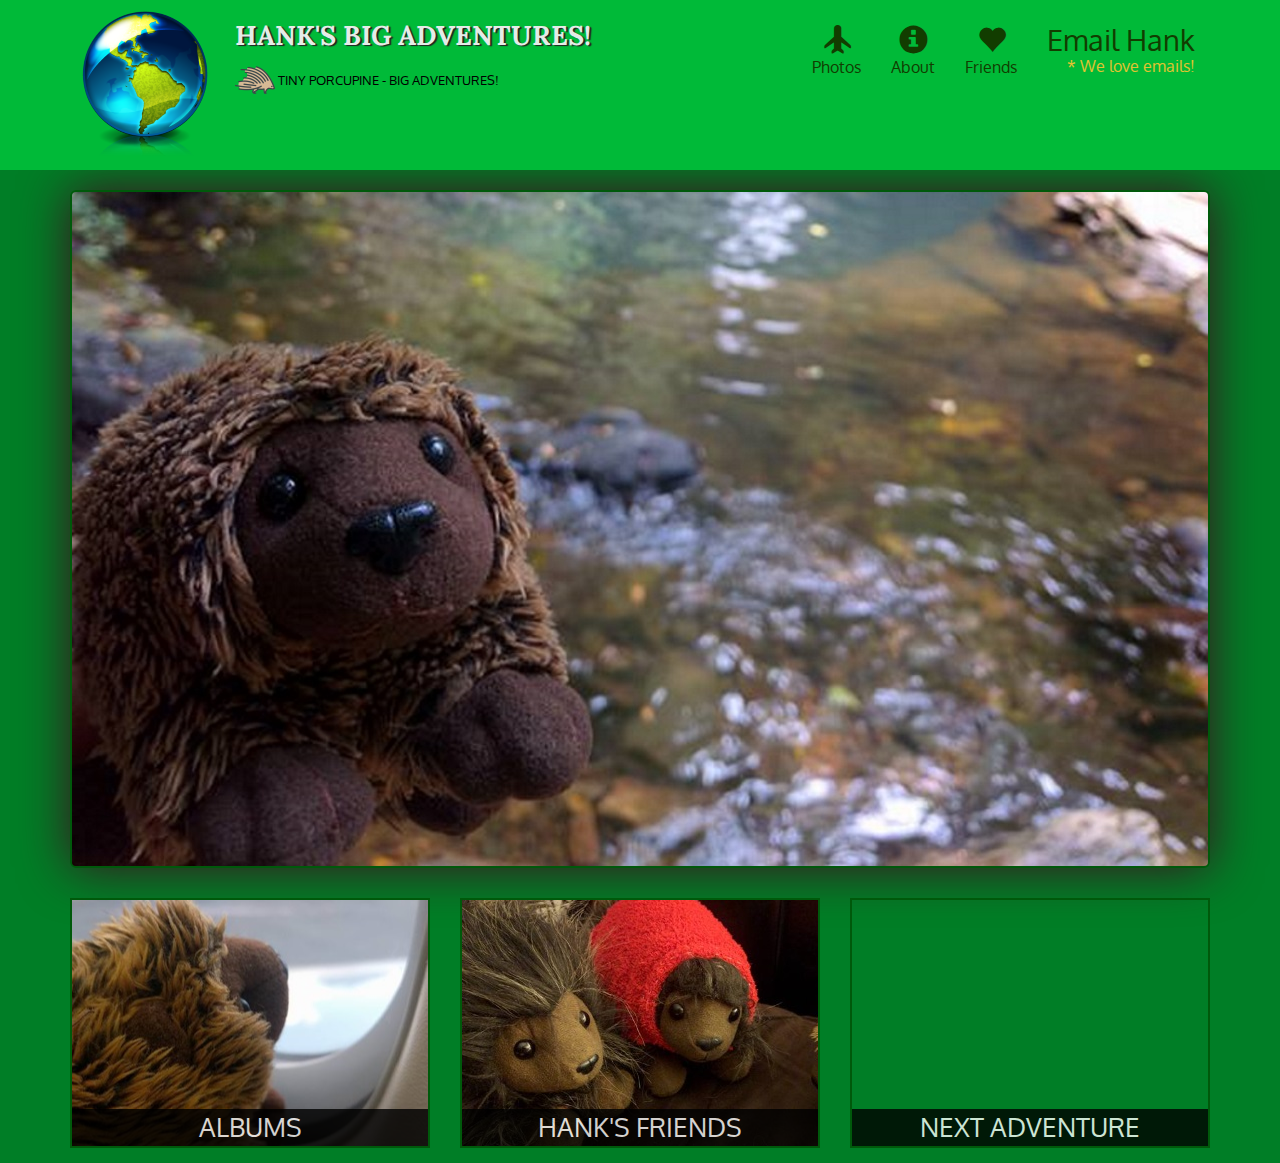
==== site/index.html @ 0ac62e48 "tile changes" ====
<!doctype html>
<html lang="en">
  <head>
    <meta charset="utf-8">
    <meta http-equiv="X-UA-Compatible" content="IE=edge">
    <meta name="viewport" content="width=device-width, initial-scale=1">
    <title>Hank's Big Adventures!</title>
    <link rel="stylesheet" href="../css/bootstrap.min.css">
    <link rel="stylesheet" href="../css/stylesheet.css">
    <link href='https://fonts.googleapis.com/css?family=Oxygen:400,300,700' rel='stylesheet' type='text/css'>
    <link href='https://fonts.googleapis.com/css?family=Lora' rel='stylesheet' type='text/css'>
    <script src="https://ajax.googleapis.com/ajax/libs/jquery/3.2.0/jquery.min.js"></script>
    <script src="https://maxcdn.bootstrapcdn.com/bootstrap/3.3.7/js/bootstrap.min.js"></script>  

  </head>
<body>
  <header>
    <nav id="header-nav" class="navbar navbar-default">
      <div class="container">
        <div class="navbar-header">
          <a href="index.html" class="pull-left visible-md visible-lg">
            <div id="logo-img"></div>
          </a>
          <div class="navbar-brand">
          <a href="index.html"><h1>Hank's Big Adventures!</h1></a>
          <p>
            <img src="../images/zoo2.png" alt="Porcupine">
            <span>Tiny Porcupine - Big Adventures!</span>
          </p>
          </div>
      <button type="button" class="navbar-toggle collapsed" data-toggle="collapse" data-target="#collapsable-nav" aria-expanded="false">
            <span class="sr-only">Toggle navigation</span>
            <span class="icon-bar"></span>
            <span class="icon-bar"></span>
            <span class="icon-bar"></span>
          </button>
          </div>
          <div id="collapsable-nav" class="collapse navbar-collapse"> 
           <ul id="nav-list" class="nav navbar-nav navbar-right">
              <li>
                <a href="photos-categories.html">
                  <span class="glyphicon glyphicon-plane"></span><br class="hidden-xs"> Photos </a>
              </li>
              <li>
                <a href="#">
                  <span class="glyphicon glyphicon-info-sign"></span>
                  <br class="hidden-xs"> About </a>
              </li>
              <li>
                <a href="#">
                  <span class="glyphicon glyphicon-heart"></span>
                  <br class="hidden-xs"> Friends </a>
              </li>
              <li id="email" class="hidden-xs">
                <a href=mailto:Shannon.Thouvenin@gmail.com?Subject=Hello%20Hank" target="_top">
                  <span>Email Hank</span></a><div>* We love emails!</div>
              </li>
            </ul><!-- #nav-list -->
          </div><!-- . collapse .navbar-collapse -->
        </div>
    </nav>
  </header>

  <div id="call-btn" class="visible-xs">
    <a class="btn" href=mailto:Shannon.Thouvenin@gmail.com?Subject=Hello%20Hank" target="_top">
    <span class="glyphicon glyphicon-envelope"> </span>
    Email Hank
    </a>
  </div>
  <div id="xs-deliver" class="text-center visible-xs">* We love emails!</div>
  <div id="main-content" class="container">
    <div class= "jumbotron">
      <img src="../images/jumbotron_768.jpg" alt="Hank infront of Mayan Ruins" Class= "img-responsive visible-xs">
    </div>

    <div id="home-tiles" class="row">

      <div class="col-md-4 col-sm-6 col-xs-12">
        <a href="photo-categories.html"><div id="album-tile"><span>albums</span></div></a>
      </div>

      <div class="col-md-4 col-sm-6 col-xs-12">
        <a href="friends.html"><div id="friends-tile"><span>hank's friends</span></div></a>
      </div>

      <div class="col-md-4 col-sm-12 col-xs-12">
        <a href="https://www.google.com/maps/place/Puerto+Vallarta,+Jalisco,+Mexico/@20.6408717,-105.2245242,12z/data=!3m1!4b1!4m5!3m4!1s0x842145635063c87f:0x79cfbf9985bf5274!8m2!3d20.653407!4d-105.2253316" target="_blank">
          <div id="map-tile">
            <iframe src="https://www.google.com/maps/embed?pb=!1m18!1m12!1m3!1d119478.56483105378!2d-105.22452424999999!3d20.640871699999998!2m3!1f0!2f0!3f0!3m2!1i1024!2i768!4f13.1!3m3!1m2!1s0x842145635063c87f%3A0x79cfbf9985bf5274!2sPuerto+Vallarta%2C+Jalisco%2C+Mexico!5e0!3m2!1sen!2sus!4v1492797718991" width="100%" height="250" frameborder="0" style="border:0" allowfullscreen></iframe>
            <span> Next Adventure </span>
          </div>

        </a>
      </div>
    </div>

  </div>

  <!-- jQuery (Bootstrap JS plugins depend on it) -->
  <script src="js/jquery-3.2.0.min.js"></script>
  <script src="js/bootstrap.min.js"></script>
  <script src="js/script.js"></script>
</body>
</html>
---- css/stylesheet.css ----
body {
  font-size: 16px;
  color: #fff;
  background-color: #007E26;
  font-family: 'Oxygen', sans-serif;
}
/** HEADER **/
#header-nav {
  background-color: #00BA38;
  border-radius: 0;
  border: 0;
}
#logo-img {
  background: url('../images/world.png') no-repeat;
  width: 150px;
  height: 150px;
  margin: 10px 15px 10px 0;
}
.navbar-brand{
  padding-top:25px;
}
.navbar-brand h1 { /* Restaurant name */
  font-family: 'Lora', serif;
  color: #E5EcE7;
  font-size: 1.5em;
  text-transform: uppercase;
  font-weight: bold;
  text-shadow: 2px 1px 1px #222;
  margin-top: 0;
  margin-bottom: 0;
  line-height: .75;
}
.navbar-brand a:hover, .navbar-brand a:focus {
  text-decoration: none;
}
.navbar-brand p { /* Kosher cert */
  color: #000;
  text-transform: uppercase;
  font-size: .7em;
  margin-top: 15px;
}
.navbar-brand p span { /*star-k*/
  vertical-align: middle;
}

#nav-list {
  margin-top: 10px;
}
#nav-list a{
  color: #123D00;
  text-align:center;
}

#nav-list a:hover {
  background: #49C251;
}
#nav-list a span {
  font-size: 1.8em;
}
#email {
  margin-top:5px;
}

#email a{ /* Email Hank */
text-align: right;
padding-bottom: 0;
}
#email div {/* We love emails */
  color: #E2C431;
  text-align: right;
  padding-right: 15px;
}


.navbar-header button.navbar-toggle, .navbar-header .icon-bar {
  border: 1px solid #000000;
}

.navbar-header button.navbar-toggle {
  clear: both;
  margin-top: -30px;
}
/*END HEADER*/

/* Home Page */

.container .jumbotron {
  box-shadow: 0 0 50px #3F0C1F;
  border: 2px solid #00590B;

}

#album-tile, #friends-tile, #map-tile {
  height: 250px;
  width: 100%;
  margin-bottom: 15px;
  position: relative;
  border: 2px solid #00590B;
  overflow: hidden;
}

#album-tile:hover, #friends-tile:hover, #map-tile:hover{
  box-shadow: 0 1px 5px 1px #cccccc;
}

#album-tile {
  background: url('../images/album-tile.jpg') no-repeat;
  background-position: center;
}

#friends-tile {
  background: url('../images/friends-tile.jpg') no-repeat;
  background-position: center;
}

#album-tile span, #friends-tile span, #map-tile span{
  position: absolute;
  bottom: 0;
  right: 0;
  width:100%;
  text-align: center;
  font-size: 1.6em;
  text-transform: uppercase;
  background-color: #000;
  color: #fff;
  opacity: .8;
}
/******************** Large Devices Only *******************/
@media (min-width: 1200px){
  .jumbotron {
    background: url('../images/jumbotron_1200.jpg') no-repeat;
    height: 678px;
  }

}

/******************** Medium Devices Only ******************/
@media (min-width: 992px) and (max-width: 1199px) {
  /* Header */
  #logo-img {
    background: url('../images/world_medium.png') no-repeat;
    width: 100px;
    height: 100px;
    margin: 5px 5px 5px 0;
  }
  /* End Header */
    .jumbotron {
    background: url('../images/jumbotron_992.jpg') no-repeat;
    height: 580px;
  }
  /*End Home Page */
}

/********************* Small Devices Only  *****************/
@media (min-width: 768px) and (max-width: 991px){
  /* Header */
    .jumbotron {
    background: url('../images/jumbotron_768.jpg') no-repeat;
    height: 432px;
  }
  /* End Home Page */
}

/******************* Extra Small Devices Only ****************/
@media (max-width: 767px) {
  /* Header */
  .navbar-brand {
    padding-top: 10px;
    height: 80px;
  }
.navbar-brand h1 { /* Restaurant name */
    padding-top: 10px;
    font-size: 5vw;
 }
 .navbar-brand p { /*Kosher Cert */
    font-size: .6em;
    margin-top: 12px;
 }
  .navbar-brand p img { /*Star-K */
    height:35px;
  }
  #collapsable-nav a {
    font-size: 1.2em;
  }
  #collapsable-nav a span{
    font-size: 1em;
    margin-right: 5px;
  }
  #call-btn > a {
    font-size: 1.5em;
    display: block;
    margin: 0 20px;
    padding: 10px;
    border: 2px solid #fff;
    background-color: #00BA38;
    color: #081701;
  }
  #xs-deliver {
    margin-top: 5px;
    font-size: .7em;
    letter-spacing: .1em;
    text-transform: uppercase;
  }
    /* End Header */

    /* Home Page */

  .container .jumbotron {
    margin-top: 30px;
    padding: 0;
  }

  #album-tile, #friends-tile{
    width:360px;
    margin: 0 auto 15px;
  }
}

/******* Super extra small devices Only! (eg - iPhone 4) ***/
@media (max-width: 479px) {
  /* Header */
  .navbar-brand h1 { /* Restaurant name */
    padding-top: 5px;
    font-size: 6vw;
  }

  /* End Header */
  /* Home Page */
  #album-tile, #friends-tile {
    width: 280px;
    margin: 0 auto 15px;
  }
}
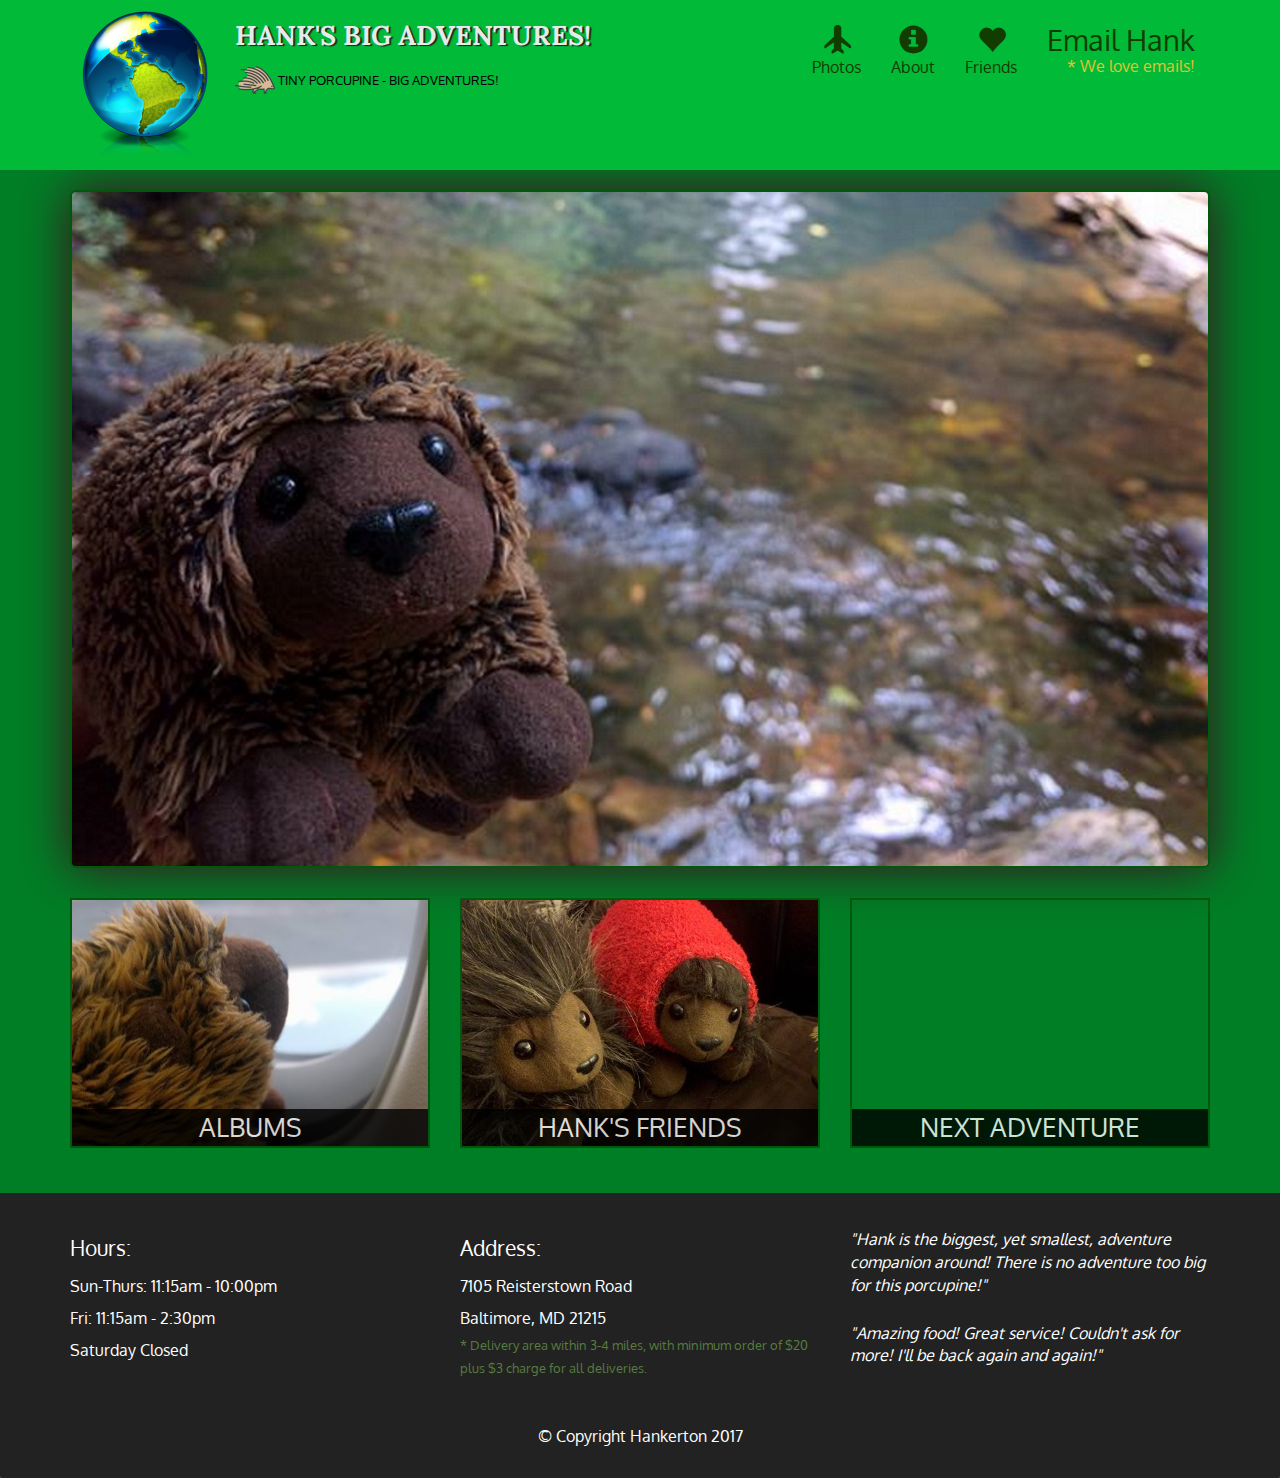
==== commit 68f21905: "working on nav menu" ====
--- a/site/index.html
+++ b/site/index.html
@@ -11,8 +11,8 @@
     <link href='https://fonts.googleapis.com/css?family=Lora' rel='stylesheet' type='text/css'>
     <script src="https://ajax.googleapis.com/ajax/libs/jquery/3.2.0/jquery.min.js"></script>
     <script src="https://maxcdn.bootstrapcdn.com/bootstrap/3.3.7/js/bootstrap.min.js"></script>  
+  </head>
 
-  </head>
 <body>
   <header>
     <nav id="header-nav" class="navbar navbar-default">
@@ -22,7 +22,7 @@
             <div id="logo-img"></div>
           </a>
           <div class="navbar-brand">
-          <a href="index.html"><h1>Hank's Big Adventures!</h1></a>
+            <a href="index.html"><h1>Hank's Big Adventures!</h1></a>
           <p>
             <img src="../images/zoo2.png" alt="Porcupine">
             <span>Tiny Porcupine - Big Adventures!</span>
@@ -35,10 +35,14 @@
             <span class="icon-bar"></span>
           </button>
           </div>
-          <div id="collapsable-nav" class="collapse navbar-collapse"> 
+
+             <div id="collapsable-nav" class="collapse navbar-collapse"> 
            <ul id="nav-list" class="nav navbar-nav navbar-right">
+            <li class="visible-xs active">
+              <a href="index.html">
+                <span class="glyphicon glyphicon-home"></span> Home </a>
               <li>
-                <a href="photos-categories.html">
+                <a href="photo-categories.html">
                   <span class="glyphicon glyphicon-plane"></span><br class="hidden-xs"> Photos </a>
               </li>
               <li>
@@ -92,13 +96,38 @@
 
         </a>
       </div>
+    </div><!-- end of #home-tiles-->
+  </div><!-- end of #main-content -->
+
+<footer class="panel-footer">
+    <div class="container">
+      <div class="row">
+        <section id="hours" class="col-sm-4">
+          <span>Hours:</span><br>
+          Sun-Thurs: 11:15am - 10:00pm<br>
+          Fri: 11:15am - 2:30pm<br>
+          Saturday Closed
+          <hr class="visible-xs">
+        </section>
+        <section id="address" class="col-sm-4">
+          <span>Address:</span><br>
+          7105 Reisterstown Road<br>
+          Baltimore, MD 21215
+          <p>* Delivery area within 3-4 miles, with minimum order of $20 plus $3 charge for all deliveries. </p>
+          <hr class="visible-xs">
+        </section>
+        <section id="testimonials" class="col-sm-4">
+          <p> "Hank is the biggest, yet smallest, adventure companion around! There is no adventure too big for <em>this</em> porcupine!"</p>
+          <p>"Amazing food! Great service! Couldn't ask for more! I'll be back again and again!"</p>
+        </section>
+      </div>
+      <div class="text-center">&copy; Copyright Hankerton 2017</div>
     </div>
-
-  </div>
+  </footer>
 
   <!-- jQuery (Bootstrap JS plugins depend on it) -->
-  <script src="js/jquery-3.2.0.min.js"></script>
-  <script src="js/bootstrap.min.js"></script>
-  <script src="js/script.js"></script>
+  <script src="../js/jquery-3.2.1.min.js"></script>
+  <script src="../js/bootstrap.min.js"></script>
+  <script src="../js/script.js"></script>
 </body>
 </html>--- a/css/stylesheet.css
+++ b/css/stylesheet.css
@@ -70,17 +70,44 @@
   text-align: right;
   padding-right: 15px;
 }
-
-
 .navbar-header button.navbar-toggle, .navbar-header .icon-bar {
   border: 1px solid #000000;
 }
-
 .navbar-header button.navbar-toggle {
   clear: both;
   margin-top: -30px;
 }
 /*END HEADER*/
+
+/* FOOTER */
+.panel-footer {
+  margin-top: 30px; /* separates from the tiles right above it */
+  padding-top: 35px;
+  padding-bottom:30px;
+  background-color: #222;
+  border-top: 0;
+}
+.panel-footer div.row {
+  margin-bottom: 35px;
+}
+#hours, #address {
+  line-height: 2; /* adjusts space between lines */
+}
+#hours > span, #address > span { /*hours and address became larger */
+  font-size: 1.3em;
+}
+#address p {
+  color: #557c3e;
+  font-size: .8em;
+  line-height: 1.8;
+}
+#testimonials {
+  font-style: italic;
+}
+#testimonials p:nth-child(2) {
+  margin-top: 25px;
+}
+/* END FOOTER */
 
 /* Home Page */
 
@@ -125,6 +152,85 @@
   color: #fff;
   opacity: .8;
 }
+/* END HOME PAGE */
+
+
+/*PHOTO CATEGORIES PAGE */
+.category-tile {
+  position: relative;
+  border: 2px solid #3F0C1F;
+  overflow: hidden;
+  width: 200px;
+  height: 200px;
+  margin: 0 auto 15px;
+}
+.category-tile span{
+  position: absolute;
+  bottom: 0;
+  right: 0;
+  width: 100%;
+  text-align: center;
+  font-size: 1.2em;
+  text-transform: uppercase;
+  background-color: #000;
+  color: #fff;
+  opacity: .8;
+}
+.category-tile:hover{
+  box-shadow: 0 1px 5px 1px #cccccc;
+}
+#photo-categories-title + div{
+margin-bottom: 50px;
+}
+/*END PHOTO CATEGORIES PAGE */
+
+/*FRIENDS CATEGORY PAGE */
+.menu-item-tile {
+  margin-bottom: 25px;
+}
+.menu-item-tile hr{
+  width: 80%;
+}
+
+.menu-item-tile .menu-item-price {
+  font-size: 1.1em;
+  text-align: right;
+  margin-top: -15px; /* moves up pricing right under picture */
+  margin-right: -15px; 
+}
+.menu-item-tile span { /*Pint + Quart */
+  font-size: .6em;
+}
+.menu-item-photo {
+  position: relative;
+  border: 2px solid #3F0C1F;
+  overflow: hidden;
+  padding: 0;
+  margin-right: -15px;
+  margin-left: auto;
+  margin-bottom: 20px;
+  max-width: 250px; /* max-width keeps it from becoming too big... */
+}
+.menu-item-photo div { /*D01 etc... */
+  position:absolute;
+  bottom: 0;
+  right: 0;
+  width: 80px;
+  background-color: #557C3E;
+  text-align: center;
+}
+.menu-item-description {
+  padding-right: 30px;
+}
+h3.menu-item-title{
+  margin: 0 0 10px;
+}
+.menu-item-details {
+  font-size: .9em;
+  font-style: italic;
+}
+/*END FRIENDS CATEGORY PAGE */
+
 /******************** Large Devices Only *******************/
 @media (min-width: 1200px){
   .jumbotron {
@@ -202,6 +308,19 @@
     text-transform: uppercase;
   }
     /* End Header */
+    /* Footer */
+
+.panel-footer section {
+    margin-bottom: 30px;
+    text-align: center;
+  }
+  .panel-footer section:nth-child(3) { /* 3rd section - testimonials) */
+    margin-bottom: 0; /*margin already exists on the whole row */
+  }
+  .panel-footer section hr {
+    width: 50%;
+  }
+    /* End Footer */
 
     /* Home Page */
 
@@ -213,6 +332,15 @@
   #album-tile, #friends-tile{
     width:360px;
     margin: 0 auto 15px;
+  }
+  .menu-item-photo {
+    margin-right: auto;
+  }
+  .menu-item-tile .menu-item-price {
+    text-align: center;
+  }
+  .menu-item-description{
+    text-align: center;
   }
 }
 
@@ -230,4 +358,13 @@
     width: 280px;
     margin: 0 auto 15px;
   }
+
+ .col-xxs-12 {
+  position: relative;
+  min-height: 1px;
+  padding-right: 15px;
+  padding-left: 15px;
+  float: left;
+  width: 100%
+  }
 }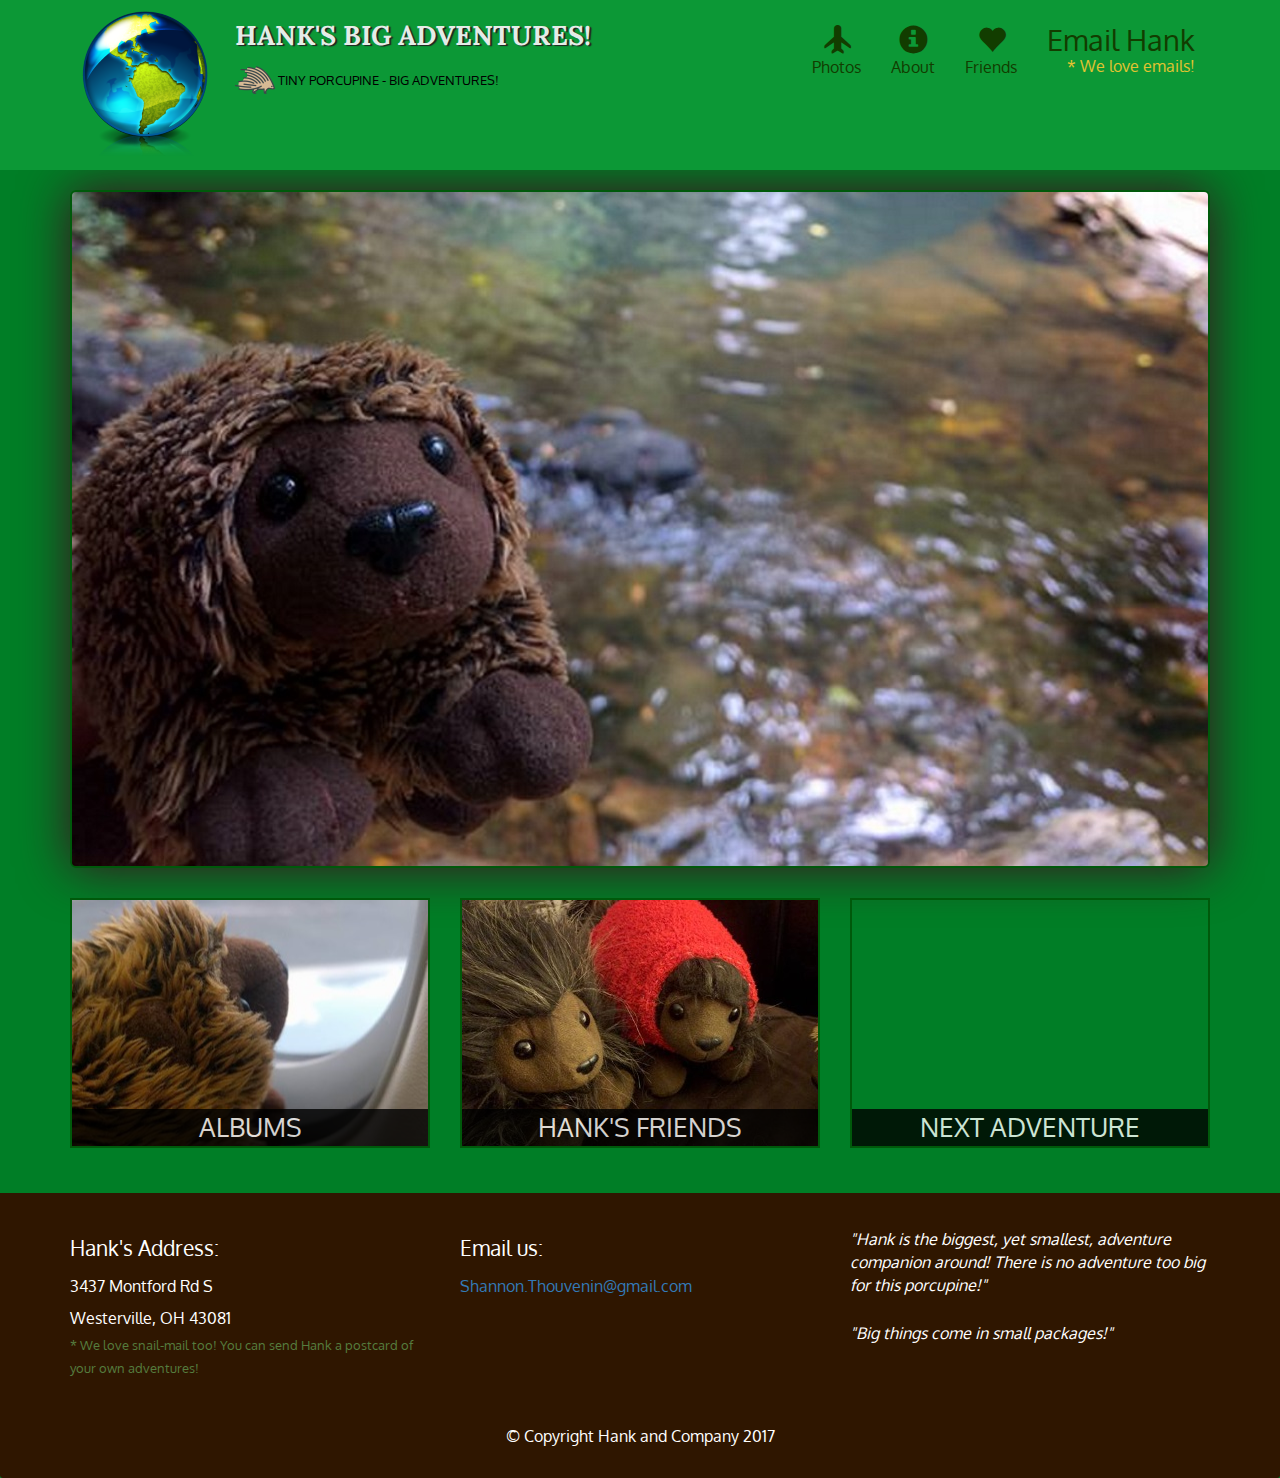
==== commit 61ca8caa: "photo-categories pages" ====
--- a/site/index.html
+++ b/site/index.html
@@ -9,7 +9,7 @@
     <link rel="stylesheet" href="../css/stylesheet.css">
     <link href='https://fonts.googleapis.com/css?family=Oxygen:400,300,700' rel='stylesheet' type='text/css'>
     <link href='https://fonts.googleapis.com/css?family=Lora' rel='stylesheet' type='text/css'>
-    <script src="https://ajax.googleapis.com/ajax/libs/jquery/3.2.0/jquery.min.js"></script>
+    <!--<script src="https://ajax.googleapis.com/ajax/libs/jquery/3.2.1/jquery.min.js"></script> -->
     <script src="https://maxcdn.bootstrapcdn.com/bootstrap/3.3.7/js/bootstrap.min.js"></script>  
   </head>
 
@@ -56,7 +56,7 @@
                   <br class="hidden-xs"> Friends </a>
               </li>
               <li id="email" class="hidden-xs">
-                <a href=mailto:Shannon.Thouvenin@gmail.com?Subject=Hello%20Hank" target="_top">
+                <a href="mailto:Shannon.Thouvenin@gmail.com?Subject=Hello%20Hank" target="_top">
                   <span>Email Hank</span></a><div>* We love emails!</div>
               </li>
             </ul><!-- #nav-list -->
@@ -66,7 +66,7 @@
   </header>
 
   <div id="call-btn" class="visible-xs">
-    <a class="btn" href=mailto:Shannon.Thouvenin@gmail.com?Subject=Hello%20Hank" target="_top">
+    <a class="btn" href="mailto:Shannon.Thouvenin@gmail.com?Subject=Hello%20Hank" target="_top">
     <span class="glyphicon glyphicon-envelope"> </span>
     Email Hank
     </a>
@@ -102,26 +102,29 @@
 <footer class="panel-footer">
     <div class="container">
       <div class="row">
-        <section id="hours" class="col-sm-4">
-          <span>Hours:</span><br>
-          Sun-Thurs: 11:15am - 10:00pm<br>
-          Fri: 11:15am - 2:30pm<br>
-          Saturday Closed
+      
+        <section id="address" class="col-sm-4">
+          <span>Hank's Address:</span><br>
+          3437 Montford Rd S<br>
+         Westerville, OH 43081
+          <p>* We love snail-mail too! You can send Hank a postcard of your own adventures! </p>
           <hr class="visible-xs">
         </section>
-        <section id="address" class="col-sm-4">
-          <span>Address:</span><br>
-          7105 Reisterstown Road<br>
-          Baltimore, MD 21215
-          <p>* Delivery area within 3-4 miles, with minimum order of $20 plus $3 charge for all deliveries. </p>
+
+          <section id="adventures" class="col-sm-4">
+          <span>Email us:</span><br>
+          <a href="mailto:Shannon.Thouvenin@gmail.com?Subject=Hello%20Hank" target="_top">Shannon.Thouvenin@gmail.com</a>
+          
+          
           <hr class="visible-xs">
         </section>
         <section id="testimonials" class="col-sm-4">
           <p> "Hank is the biggest, yet smallest, adventure companion around! There is no adventure too big for <em>this</em> porcupine!"</p>
-          <p>"Amazing food! Great service! Couldn't ask for more! I'll be back again and again!"</p>
+          <p>"Big things come in small packages!"</p>
         </section>
+      
       </div>
-      <div class="text-center">&copy; Copyright Hankerton 2017</div>
+      <div class="text-center">&copy; Copyright Hank and Company 2017</div>
     </div>
   </footer>
 
--- a/css/stylesheet.css
+++ b/css/stylesheet.css
@@ -6,7 +6,7 @@
 }
 /** HEADER **/
 #header-nav {
-  background-color: #00BA38;
+  background-color: #0C9836;
   border-radius: 0;
   border: 0;
 }
@@ -84,16 +84,16 @@
   margin-top: 30px; /* separates from the tiles right above it */
   padding-top: 35px;
   padding-bottom:30px;
-  background-color: #222;
+  background-color: #2F1600;
   border-top: 0;
 }
 .panel-footer div.row {
   margin-bottom: 35px;
 }
-#hours, #address {
+#adventures, #address {
   line-height: 2; /* adjusts space between lines */
 }
-#hours > span, #address > span { /*hours and address became larger */
+#adventures > span, #address > span { /*hours and address became larger */
   font-size: 1.3em;
 }
 #address p {
@@ -179,8 +179,9 @@
 .category-tile:hover{
   box-shadow: 0 1px 5px 1px #cccccc;
 }
-#photo-categories-title + div{
+#photo-categories-tile + div{
 margin-bottom: 50px;
+margin-top: 50px;
 }
 /*END PHOTO CATEGORIES PAGE */
 
